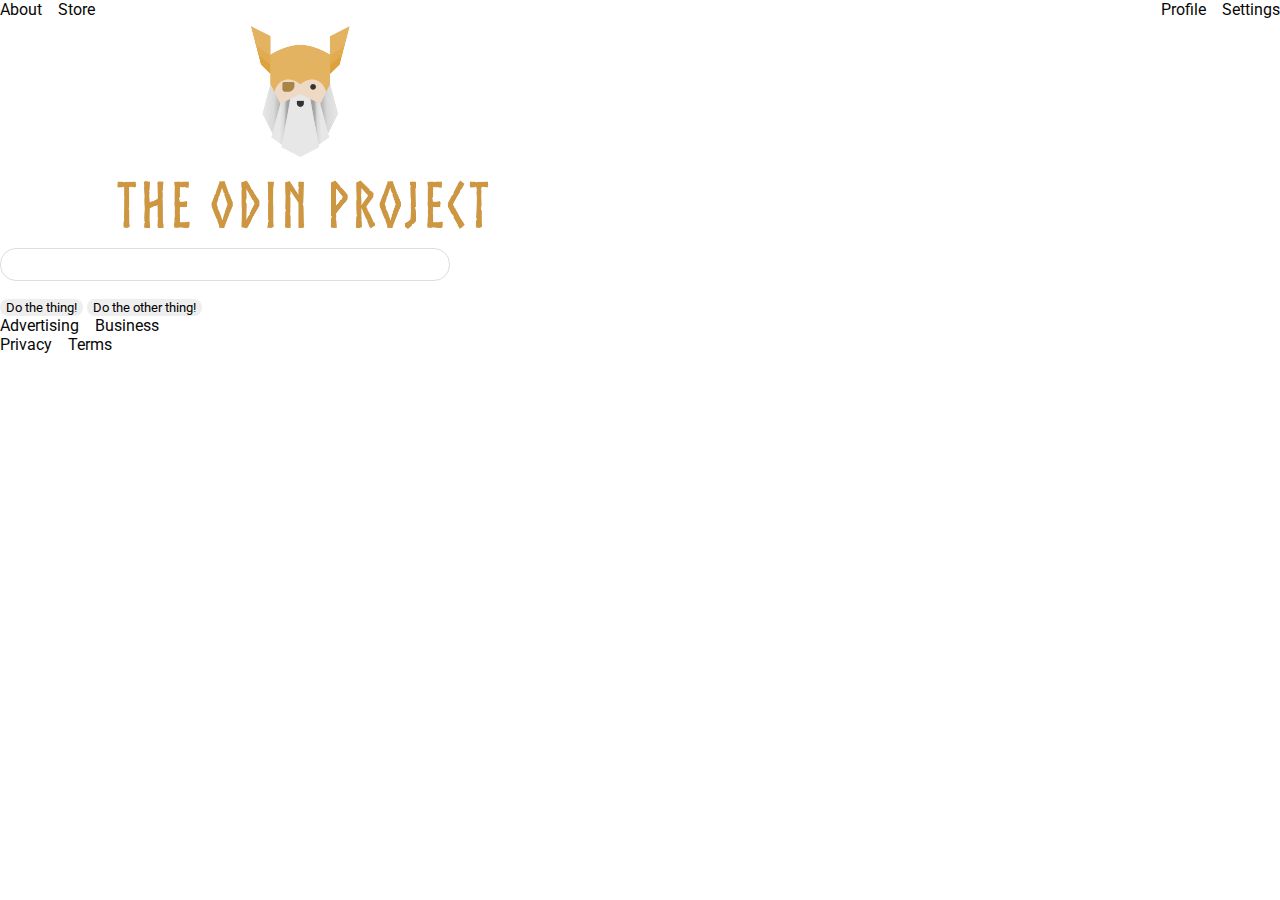
==== 06-flex-layout/index.html @ 2a3c31f5 "add header section to layout file" ====
<!DOCTYPE html>
<html lang="en">

<head>
    <meta charset="UTF-8">
    <meta http-equiv="X-UA-Compatible" content="IE=edge">
    <meta name="viewport" content="width=device-width, initial-scale=1.0">
    <title>LAYOUT</title>
    <link rel="stylesheet" href="./style.css">
</head>

<body>
    <!-- header section -->
    <section>
        <div class="header">
            <div>
                <ul class="left-links">

                    <li><a href="#">About</a></li>
                    <li><a href="#">Store</a></li>

                </ul>

            </div>
            <div>
                <ul class="right-links">
                    <li><a href="#">Profile</a></li>
                    <li><a href="#">Settings</a></li>
                </ul>
            </div>
        </div>
    </section>
    <div class="content">
        <img src="./images/logo.png" alt="Project logo. Represents odin with the project name.">
        <div class="input">
            <input type="text">
        </div>
        <div class="buttons">
            <button>Do the thing!</button>
            <button>Do the other thing!</button>
        </div>
    </div>
    <div class="footer">
        <ul class="left-links">
            <li><a href="#">Advertising</a></li>
            <li><a href="#">Business</a></li>
        </ul>
        <ul class="right-links">
            <li><a href="#">Privacy</a></li>
            <li><a href="#">Terms</a></li>
        </ul>
    </div>
</body>

</html>
---- 06-flex-layout/style.css ----
@import url('https://fonts.googleapis.com/css2?family=Roboto:wght@400;700&display=swap');

body {
    height: 100vh;
    margin: 0;
    overflow: hidden;
    font-family: Roboto, sans-serif;
}

img {
    width: 600px;
}

button {
    font-family: Roboto, sans-serif;
    border: none;
    border-radius: 8px;
    background: #eee;
}

input {
    border: 1px solid #ddd;
    border-radius: 16px;
    padding: 8px 24px;
    width: 400px;
    margin-bottom: 16px;
}

.header {
    display: flex;
    justify-content: space-between;

}

ul {
    list-style-type: none;
    display: flex;
    margin: 0;
    padding: 0;
    gap: 16px
}

a {
    text-decoration: none;
    color: rgb(8, 8, 8);
}
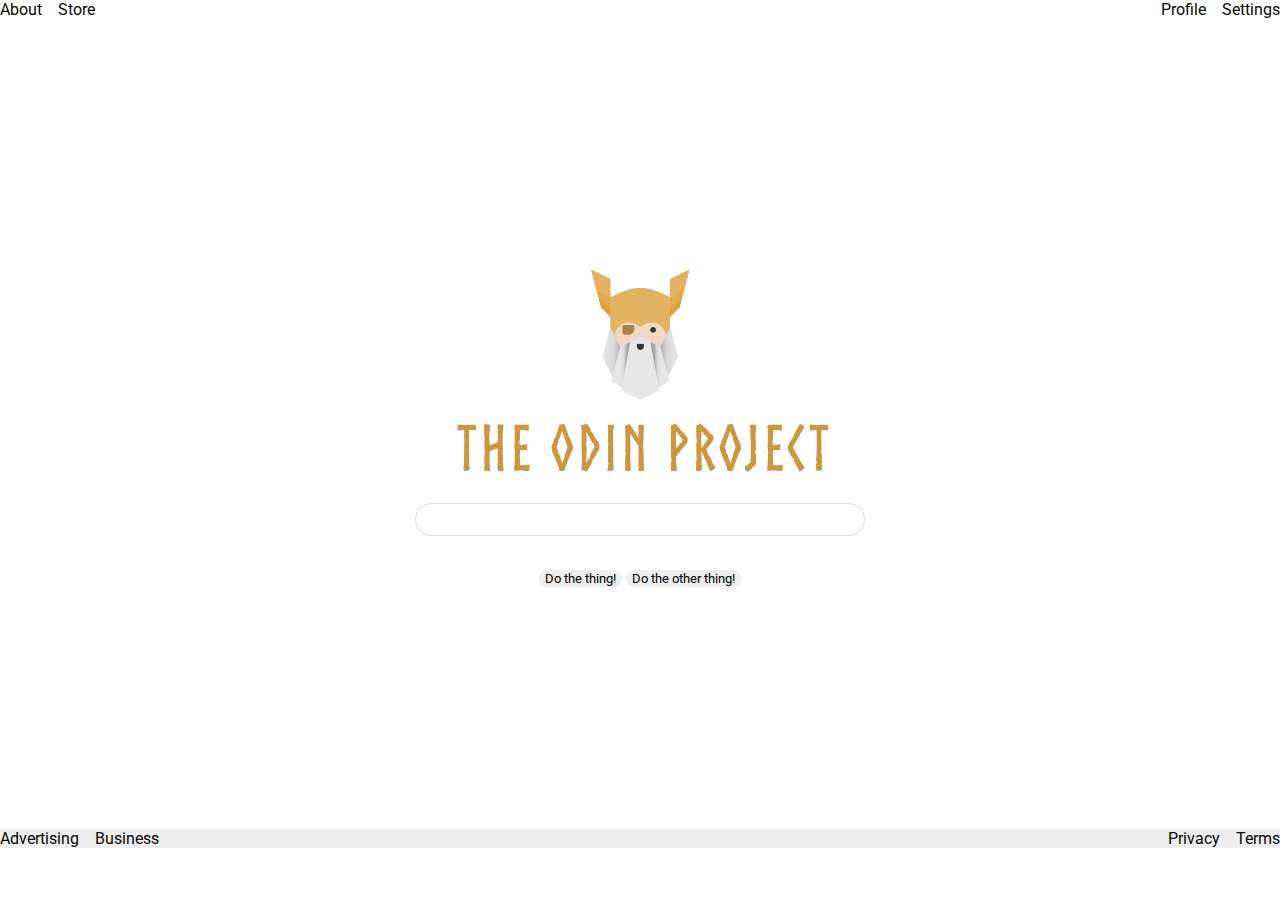
==== commit 2290f8af: "added footer to the pages" ====
--- a/06-flex-layout/index.html
+++ b/06-flex-layout/index.html
@@ -30,26 +30,34 @@
             </div>
         </div>
     </section>
-    <div class="content">
-        <img src="./images/logo.png" alt="Project logo. Represents odin with the project name.">
-        <div class="input">
-            <input type="text">
+    <!-- content section -->
+    <section>
+        <div class="content">
+            <img src="./images/logo.png" alt="Project logo. Represents odin with the project name.">
+            <div class="input">
+                <input type="text">
+            </div>
+            <div class="buttons">
+                <button>Do the thing!</button>
+                <button>Do the other thing!</button>
+            </div>
         </div>
-        <div class="buttons">
-            <button>Do the thing!</button>
-            <button>Do the other thing!</button>
-        </div>
-    </div>
-    <div class="footer">
-        <ul class="left-links">
-            <li><a href="#">Advertising</a></li>
-            <li><a href="#">Business</a></li>
-        </ul>
-        <ul class="right-links">
-            <li><a href="#">Privacy</a></li>
-            <li><a href="#">Terms</a></li>
-        </ul>
-    </div>
+    </section>
+    <!-- footer section -->
+    <section>
+        <footer>
+            <div class="footer">
+                <ul class="left-links">
+                    <li><a href="#">Advertising</a></li>
+                    <li><a href="#">Business</a></li>
+                </ul>
+                <ul class="right-links">
+                    <li><a href="#">Privacy</a></li>
+                    <li><a href="#">Terms</a></li>
+                </ul>
+            </div>
+        </footer>
+    </section>
 </body>
 
 </html>--- a/06-flex-layout/style.css
+++ b/06-flex-layout/style.css
@@ -43,4 +43,28 @@
 a {
     text-decoration: none;
     color: rgb(8, 8, 8);
+}
+
+.footer {
+    display: flex;
+
+    justify-content: space-between;
+    background-color: #eee;
+}
+
+body {
+    display: flex;
+    flex-direction: column;
+    height: 100%;
+    margin: 0;
+}
+
+.content {
+    display: flex;
+    flex: 1;
+    align-items: center;
+    justify-content: center;
+    flex-direction: column;
+    gap: 16px;
+    height: 90vh;
 }